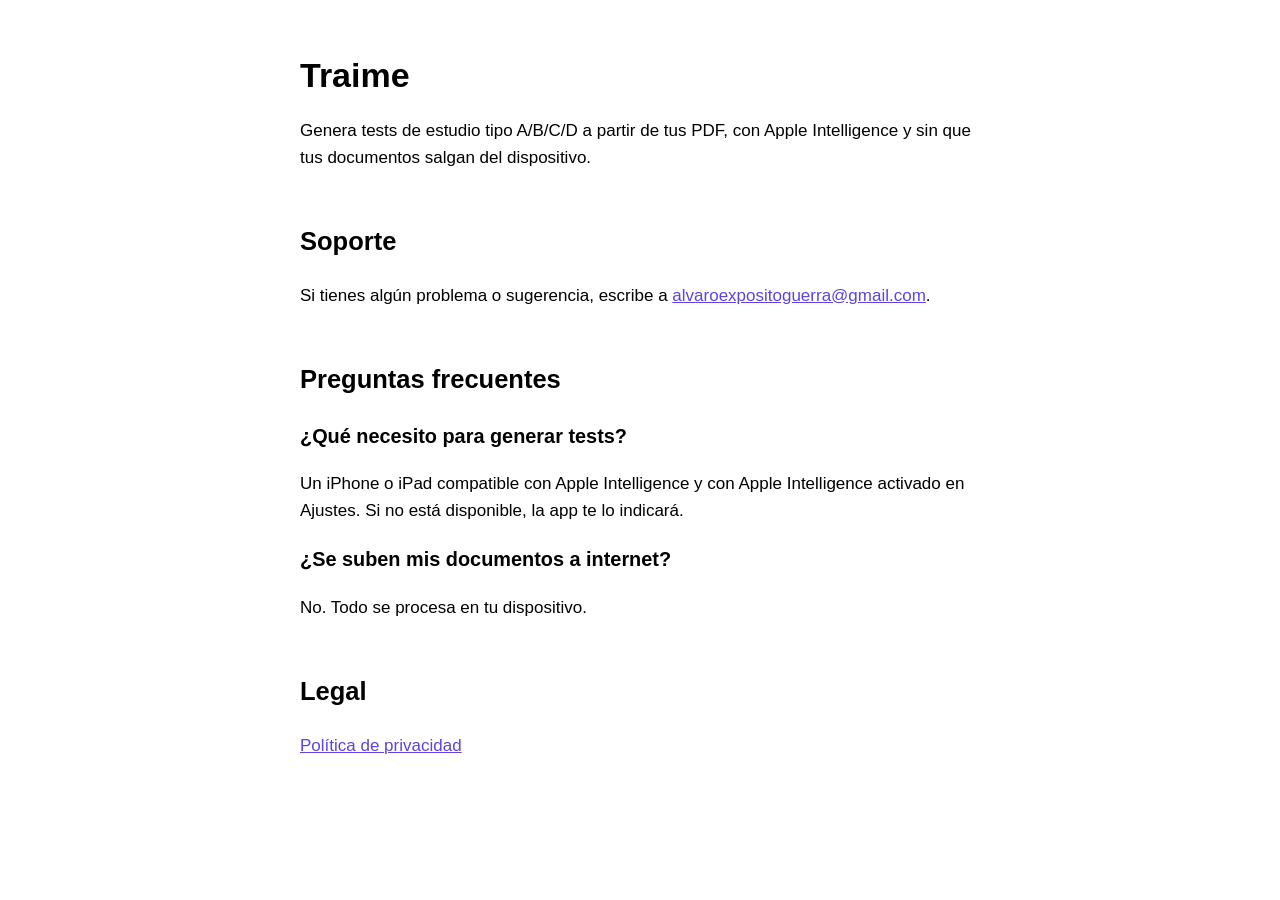
==== index.html @ 0cd01560 "Política de privacidad y página de soporte de Traime Co-Authored-By: Claude Opus 5.5 <noreply@anthro" ====
<!DOCTYPE html>
<html lang="es">
<head>
    <meta charset="utf-8">
    <meta name="viewport" content="width=device-width, initial-scale=1">
    <title>Traime · Soporte</title>
    <link rel="stylesheet" href="estilo.css">
</head>
<body>
<main>
    <h1>Traime</h1>
    <p>Genera tests de estudio tipo A/B/C/D a partir de tus PDF, con Apple Intelligence y sin que tus documentos
    salgan del dispositivo.</p>

    <h2>Soporte</h2>
    <p>Si tienes algún problema o sugerencia, escribe a
    <a href="mailto:alvaroexpositoguerra@gmail.com">alvaroexpositoguerra@gmail.com</a>.</p>

    <h2>Preguntas frecuentes</h2>
    <h3>¿Qué necesito para generar tests?</h3>
    <p>Un iPhone o iPad compatible con Apple Intelligence y con Apple Intelligence activado en Ajustes. Si no está
    disponible, la app te lo indicará.</p>
    <h3>¿Se suben mis documentos a internet?</h3>
    <p>No. Todo se procesa en tu dispositivo.</p>

    <h2>Legal</h2>
    <p><a href="privacidad.html">Política de privacidad</a></p>
</main>
</body>
</html>
---- estilo.css ----
:root {
    color-scheme: light dark;
    --acento: #5E42E3;
}

body {
    margin: 0;
    font: 17px/1.55 -apple-system, BlinkMacSystemFont, "Helvetica Neue", sans-serif;
}

main {
    max-width: 680px;
    margin: 0 auto;
    padding: 32px 20px 64px;
}

a {
    color: var(--acento);
}

h1 {
    line-height: 1.2;
}

h2 {
    margin-top: 2em;
}

.fecha {
    opacity: 0.6;
}

@media (prefers-color-scheme: dark) {
    :root {
        --acento: #9C8BF5;
    }
}
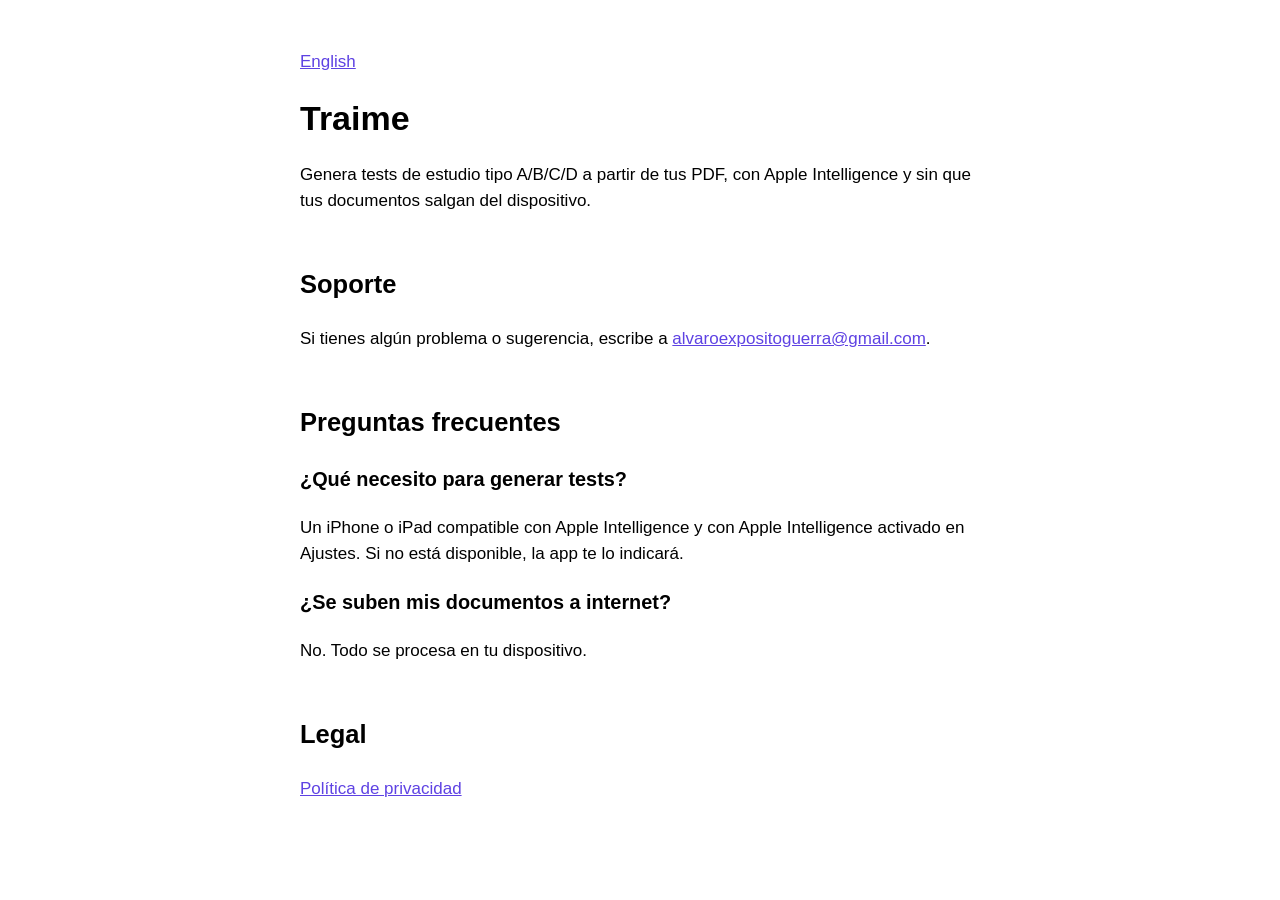
==== commit b245117f: "Versión en inglés de la política de privacidad y del soporte Co-Authored-By: Claude Opus 5.5 <norepl" ====
--- a/index.html
+++ b/index.html
@@ -8,6 +8,7 @@
 </head>
 <body>
 <main>
+    <p><a href="support.html" hreflang="en">English</a></p>
     <h1>Traime</h1>
     <p>Genera tests de estudio tipo A/B/C/D a partir de tus PDF, con Apple Intelligence y sin que tus documentos
     salgan del dispositivo.</p>
